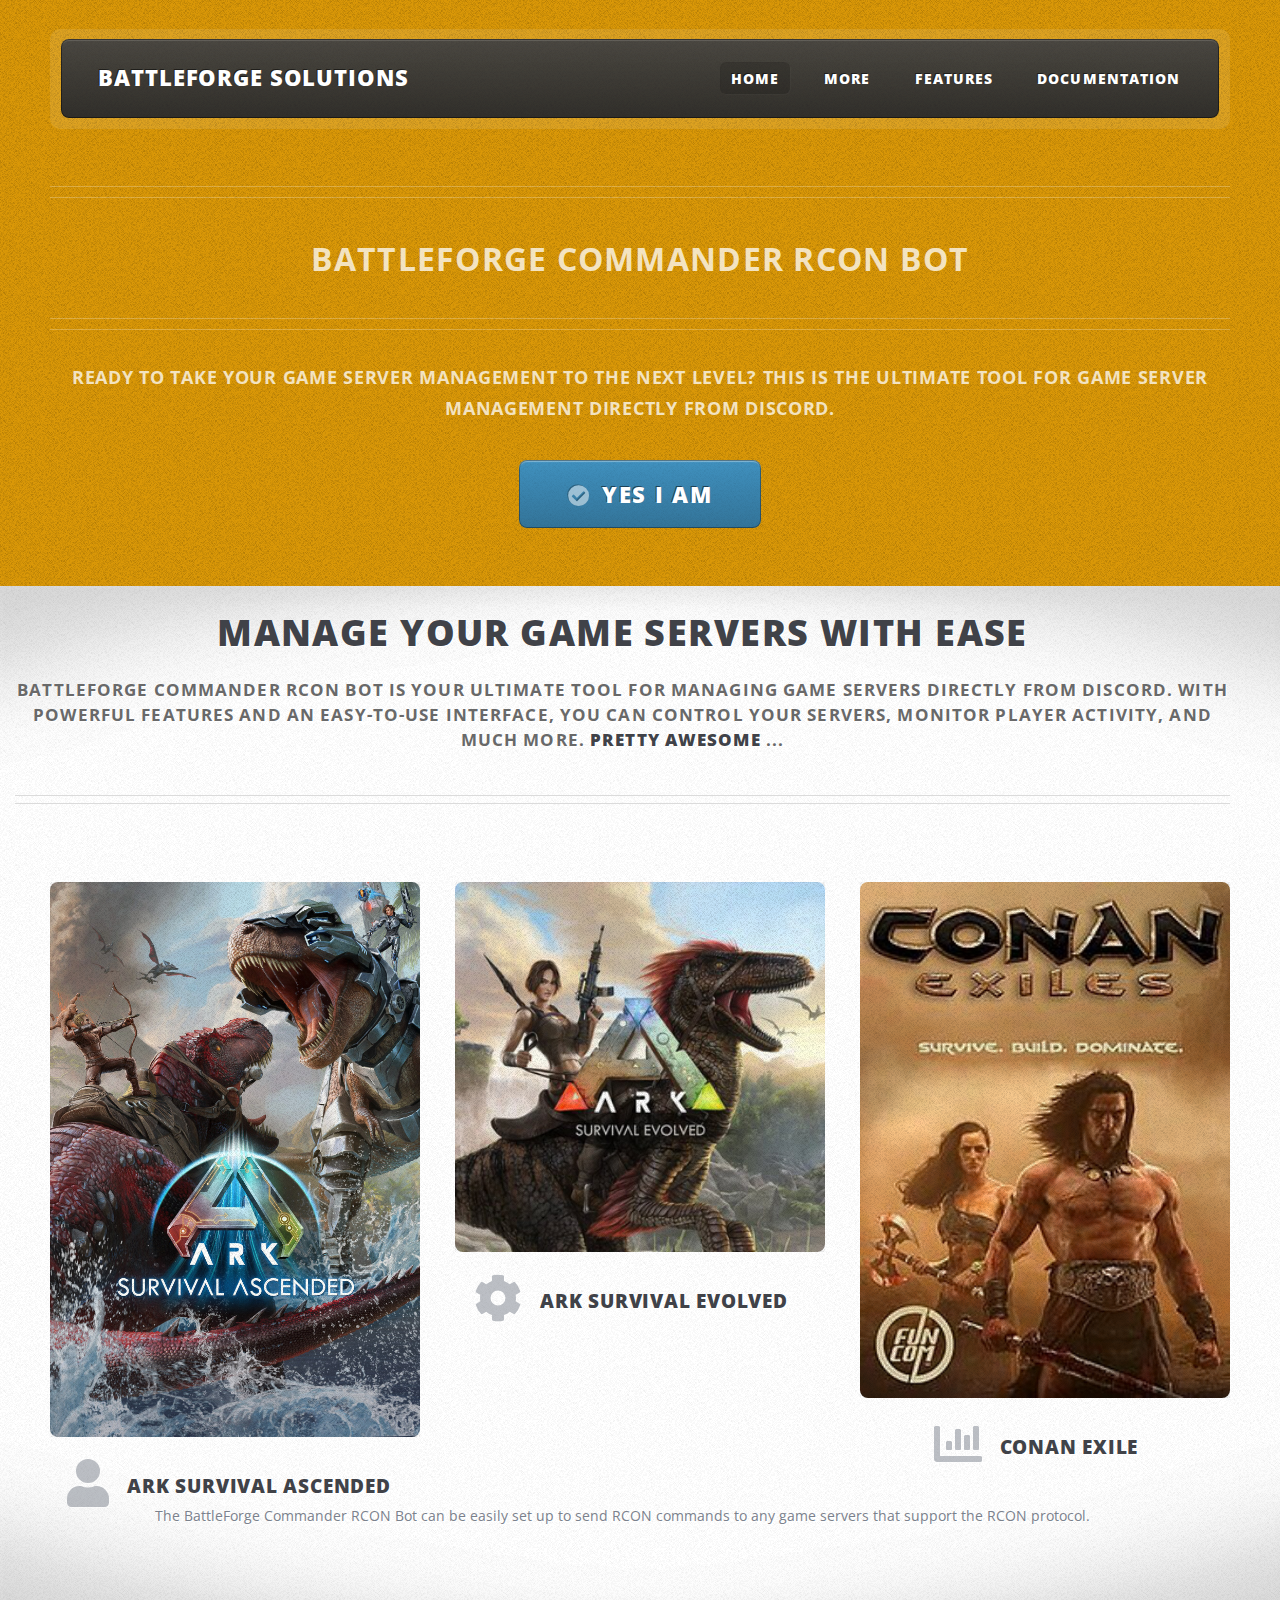
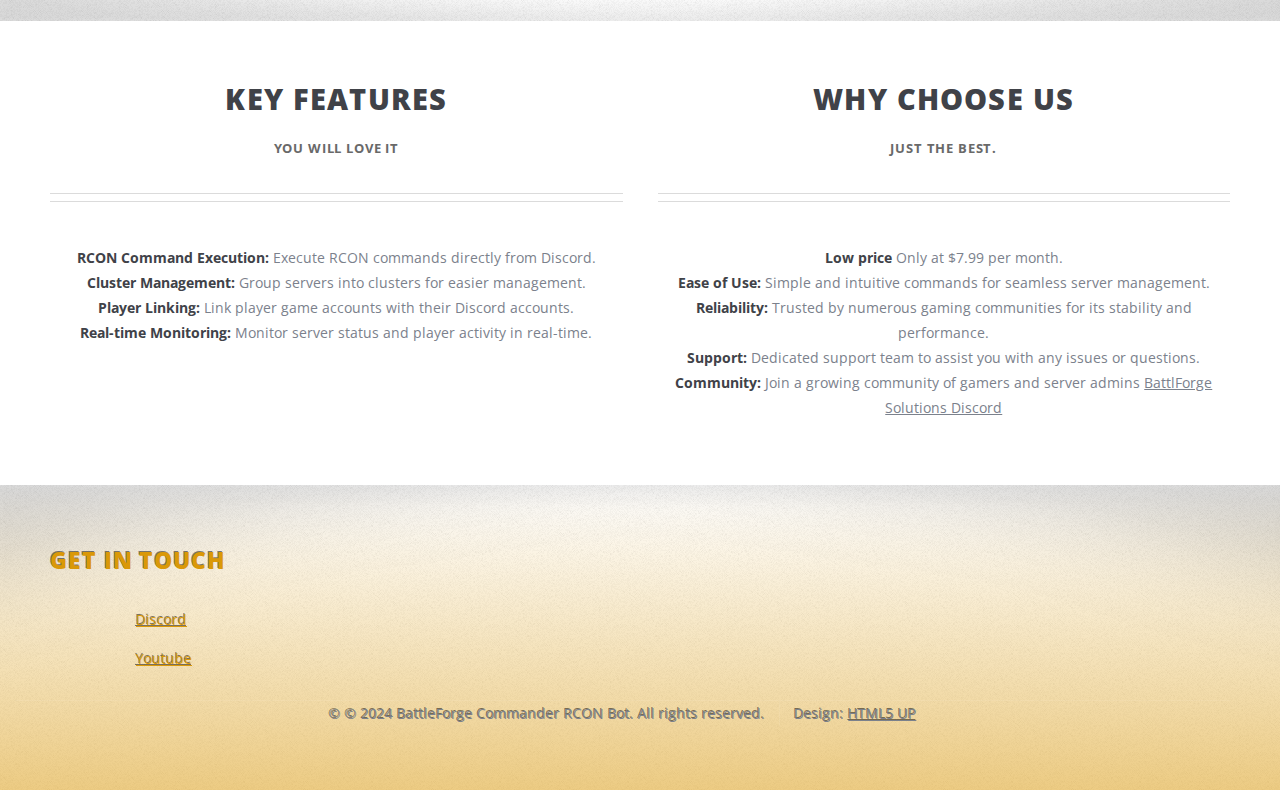
==== index.html @ f3f56477 "pullet everything" ====
<!DOCTYPE HTML>
<!--
	ZeroFour by HTML5 UP
	html5up.net | @ajlkn
	Free for personal and commercial use under the CCA 3.0 license (html5up.net/license)
-->
<html>
	<head>
		<title>BattleForge Commander RCON Bot Home page</title>
		<meta charset="utf-8" />
		<meta name="viewport" content="width=device-width, initial-scale=1, user-scalable=no" />
		<link rel="stylesheet" href="assets/css/main.css" />
	</head>
	<body class="homepage is-preload">
		<div id="page-wrapper">

			<!-- Header -->
				<div id="header-wrapper">
					<div class="container">

						<!-- Header -->
							<header id="header">
								<div class="inner">

									<!-- Logo -->
										<h1><a href="index.html" id="logo">BattleForge Solutions</a></h1>

									<!-- Nav -->
										<nav id="nav">
											<ul>
												<li class="current_page_item"><a href="index.html">Home</a></li>
												<li>
													<a href="#">More</a>
													<ul>
														<li><a href="support.html">Support</a></li>
														<li><a href="news.html">News</a></li>
														<li><a href="about.html">About us</a></li>
														<li><a href="legals.html">Legals</a></li>
													</ul>
												</li>
												<li><a href="features.html">Features</a></li>
												<li><a href="documentation.html">Documentation</a></li>
											</ul>
										</nav>
								</div>
							</header>

						<!-- Banner -->
							<div id="banner">
								<h2>BattleForge Commander RCON Bot</h2>
								<p>Ready to take your game server management to the next level?
								   This is the ultimate tool for game server management directly from Discord.</p>
								<a href="https://discord.com/oauth2/authorize?client_id=1271182673481699379" class="button large icon solid fa-check-circle">Yes i am</a>
							</div>

					</div>
				</div>

			<!-- Main Wrapper -->
				<div id="main-wrapper">
					<div class="wrapper style1">
						<div class="inner">

							<!-- Feature 1 -->
								<section class="container box feature1">
									<div class="row">
										<div class="col-12">
											<header class="first major">
												<h2>Manage Your Game Servers with Ease</h2>
												<p>BattleForge Commander RCON Bot is your ultimate tool for managing game servers directly from Discord. With powerful features and an easy-to-use interface, you can control your servers, monitor player activity, and much more. <strong>pretty awesome</strong> ...</p>
											</header>
										</div>
										<div class="col-4 col-12-medium">
											<section>
												<a href="https://store-images.s-microsoft.com/image/apps.34402.14545480955348978.6df932ed-6670-40c9-9a84-fc164557d4ec.635b23a8-4ec7-44bd-b0ba-bc07c9b9ebb6?q=90&w=480&h=270" class="image featured"><img src="images/ASA1.jpg" alt="ark survival ascended img" /></a>
												<header class="second icon solid fa-user">
													<h3>Ark survival ascended</h3>
												</header>
											</section>
										</div>
										<div class="col-4 col-12-medium">
											<section>
												<a href="https://upload.wikimedia.org/wikipedia/en/2/2b/ArkSurvivalEvolved.png" class="image featured"><img src="images/ArkSurvivalEvolved.png" alt="ark survival evolved img" /></a>
												<header class="second icon solid fa-cog">
													<h3>Ark survival evolved</h3>
												</header>
											</section>
										</div>
										<div class="col-4 col-12-medium">
											<section>
												<a href="https://upload.wikimedia.org/wikipedia/en/thumb/c/c7/Conan_Exiles_Game_Cover.jpg/220px-Conan_Exiles_Game_Cover.jpg" class="image featured"><img src="images/Conan_Exiles_Game_Cover.jpg" alt="Conan exile img" /></a>
												<header class="second icon solid fa-chart-bar">
													<h3>Conan Exile</h3>
												</header>
											</section>
										</div>
										<div class="col-12">
											<p>The BattleForge Commander RCON Bot can be easily set up to send RCON commands to any game servers that support the RCON protocol.</p>
										</div>
									</div>
								</section>

						</div>
					</div>
					<div class="wrapper style2">
						<div class="inner">

							<!-- Feature 2 -->
								<section class="container box feature2">
									<div class="row">
										<div class="col-6 col-12-medium">
											<section>
												<header class="major">
													<h2>Key Features</h2>
													<p>You will love it</p>
												</header>
												<ul>
													<li><strong>RCON Command Execution:</strong> Execute RCON commands directly from Discord.</li>
													<li><strong>Cluster Management:</strong> Group servers into clusters for easier management.</li>
													<li><strong>Player Linking:</strong> Link player game accounts with their Discord accounts.</li>
													<li><strong>Real-time Monitoring:</strong> Monitor server status and player activity in real-time.</li>
												</ul>
											</section>
										</div>
										<div class="col-6 col-12-medium">
											<section>
												<header class="major">
													<h2>Why Choose US</h2>
													<p>Just the best.</p>
												</header>
												<ul>
													<li><strong>Low price</strong> Only at $7.99 per month.</li>
													<li><strong>Ease of Use:</strong> Simple and intuitive commands for seamless server management.</li>
													<li><strong>Reliability:</strong> Trusted by numerous gaming communities for its stability and performance.</li>
													<li><strong>Support:</strong> Dedicated support team to assist you with any issues or questions.</li>
													<li><strong>Community:</strong> Join a growing community of gamers and server admins <a href="https://discord.gg/7VRVTCMsBq">BattlForge Solutions Discord</a></li><a href="https://discord.gg/7VRVTCMsBq">
												</a></ul>
											</section>
										</div>
									</div>
								</section>

							</div>
					</div>					
			<!-- Footer Wrapper -->
				<div id="footer-wrapper">
					<footer id="footer" class="container">
						<div class="row">
							
							<div class="col-6 col-12-medium imp-medium">
								<!-- Contact -->
									<section>
										<h2>Get in touch</h2>
										<div>
											<div class="row">
												<div class="col-6 col-12-small">
													<dl class="contact">
														<dd><a href="https://discord.gg/7VRVTCMsBq">Discord</a></dd>
														<dd><a href="https://www.youtube.com/@BattlForge">Youtube</a></dd>
													</dl>
												</div>
											</div>
										</div>
									</section>

							</div>
							<div class="col-12">
								<div id="copyright">
									<ul class="menu">
										<li>&copy; © 2024 BattleForge Commander RCON Bot. All rights reserved.</li><li>Design: <a href="http://html5up.net">HTML5 UP</a></li>
									</ul>
								</div>
							</div>
						</div>
					</footer>
				</div>

		</div>

		<!-- Scripts -->
			<script src="assets/js/jquery.min.js"></script>
			<script src="assets/js/jquery.dropotron.min.js"></script>
			<script src="assets/js/browser.min.js"></script>
			<script src="assets/js/breakpoints.min.js"></script>
			<script src="assets/js/util.js"></script>
			<script src="assets/js/main.js"></script>

	</body>
</html>
---- assets/css/main.css ----
@import url("https://fonts.googleapis.com/css?family=Open+Sans:400,400italic,700,800");
@import url("fontawesome-all.min.css");

/*
	ZeroFour by HTML5 UP
	html5up.net | @ajlkn
	Free for personal and commercial use under the CCA 3.0 license (html5up.net/license)
*/

html, body, div, span, applet, object,
iframe, h1, h2, h3, h4, h5, h6, p, blockquote,
pre, a, abbr, acronym, address, big, cite,
code, del, dfn, em, img, ins, kbd, q, s, samp,
small, strike, strong, sub, sup, tt, var, b,
u, i, center, dl, dt, dd, ol, ul, li, fieldset,
form, label, legend, table, caption, tbody,
tfoot, thead, tr, th, td, article, aside,
canvas, details, embed, figure, figcaption,
footer, header, hgroup, menu, nav, output, ruby,
section, summary, time, mark, audio, video {
	margin: 0;
	padding: 0;
	border: 0;
	font-size: 100%;
	font: inherit;
	vertical-align: baseline;}

article, aside, details, figcaption, figure,
footer, header, hgroup, menu, nav, section {
	display: block;}

body {
	line-height: 1;
}

ol, ul {
	list-style: none;
}

blockquote, q {
	quotes: none;
}

	blockquote:before, blockquote:after, q:before, q:after {
		content: '';
		content: none;
	}

table {
	border-collapse: collapse;
	border-spacing: 0;
}

body {
	-webkit-text-size-adjust: none;
}

mark {
	background-color: transparent;
	color: inherit;
}

input::-moz-focus-inner {
	border: 0;
	padding: 0;
}

input, select, textarea {
	-moz-appearance: none;
	-webkit-appearance: none;
	-ms-appearance: none;
	appearance: none;
}

/* Basic */

	html {
		box-sizing: border-box;
	}

	*, *:before, *:after {
		box-sizing: inherit;
	}

	@-ms-viewport {
		width: device-width;
	}

	body {
		background: #da9808 url("images/bg01.png");
	}

		body.is-preload * {
			-moz-transition: none !important;
			-webkit-transition: none !important;
			-ms-transition: none !important;
			transition: none !important;
			-moz-animation: none !important;
			-webkit-animation: none !important;
			-ms-animation: none !important;
			animation: none !important;
		}

	body, input, select, textarea {
		font-family: 'Open Sans', sans-serif;
		color: #7b818c;
		font-weight: 400;
		font-size: 11pt;
		line-height: 1.85em;
	}

	a {
		color: inherit;
		text-decoration: underline;
	}

		a:hover {
			text-decoration: none;
		}

	h1, h2, h3, h4, h5, h6 {
		text-transform: uppercase;
		font-weight: 800;
		letter-spacing: 0.04em;
		color: #404248;
		margin: 0 0 1em 0;
	}

	h1 a, h2 a, h3 a, h4 a, h5 a, h6 a {
		color: inherit;
		text-decoration: none;
		outline: 0;
	}

	h2 {
		font-size: 2em;
		margin: 0 0 1.5em 0;
		line-height: 1em;
	}

		h2.icon {
			line-height: 48px;
		}

			h2.icon:before {
				position: relative;
				top: 0.05em;
				margin-right: 0.5em;
				opacity: 0.25;
			}

	h3 {
		font-size: 1.35em;
		margin-top: 2em;
	}

	b, strong {
		color: #404248;
		font-weight: 700;
	}

	i, em {
		font-style: italic;
	}

	br.clear {
		clear: both;
	}

	sub {
		position: relative;
		top: 0.5em;
		font-size: 0.8em;
	}

	sup {
		position: relative;
		top: -0.5em;
		font-size: 0.8em;
	}

	hr {
		border: 0;
		border-top: solid 1px #ddd;
	}

	blockquote {
		border-left: solid 0.5em #ddd;
		padding: 1em 0 1em 2em;
		font-style: italic;
	}

	p, ul, ol, dl, table {
		margin-bottom: 2em;
	}

	.date {
		display: block;
		text-transform: uppercase;
		font-weight: 700;
		letter-spacing: 0.065em;
		font-size: 0.9em;
		color: #696969;
		margin: 0 0 0.25em 0;
	}

/* Container */

	.container {
		margin: 0 auto;
		max-width: calc(100% - 100px);
		width: 1200px;
	}

		@media screen and (max-width: 1280px) {

			.container {
				width: 100%;
			}

		}

		@media screen and (max-width: 980px) {

			.container {
				width: 100%;
			}

		}

		@media screen and (max-width: 736px) {

			.container {
				width: 100%;
				max-width: 100%;
			}

		}

/* Row */

	.row {
		display: flex;
		flex-wrap: wrap;
		box-sizing: border-box;
		align-items: stretch;
	}

		.row > * {
			box-sizing: border-box;
		}

		.row.gtr-uniform > * > :last-child {
			margin-bottom: 0;
		}

		.row.aln-left {
			justify-content: flex-start;
		}

		.row.aln-center {
			justify-content: center;
		}

		.row.aln-right {
			justify-content: flex-end;
		}

		.row.aln-top {
			align-items: flex-start;
		}

		.row.aln-middle {
			align-items: center;
		}

		.row.aln-bottom {
			align-items: flex-end;
		}

		.row > .imp {
			order: -1;
		}

		.row > .col-1 {
			width: 8.33333%;
		}

		.row > .off-1 {
			margin-left: 8.33333%;
		}

		.row > .col-2 {
			width: 16.66667%;
		}

		.row > .off-2 {
			margin-left: 16.66667%;
		}

		.row > .col-3 {
			width: 25%;
		}

		.row > .off-3 {
			margin-left: 25%;
		}

		.row > .col-4 {
			width: 33.33333%;
		}

		.row > .off-4 {
			margin-left: 33.33333%;
		}

		.row > .col-5 {
			width: 41.66667%;
		}

		.row > .off-5 {
			margin-left: 41.66667%;
		}

		.row > .col-6 {
			width: 50%;
		}

		.row > .off-6 {
			margin-left: 50%;
		}

		.row > .col-7 {
			width: 58.33333%;
		}

		.row > .off-7 {
			margin-left: 58.33333%;
		}

		.row > .col-8 {
			width: 66.66667%;
		}

		.row > .off-8 {
			margin-left: 66.66667%;
		}

		.row > .col-9 {
			width: 75%;
		}

		.row > .off-9 {
			margin-left: 75%;
		}

		.row > .col-10 {
			width: 83.33333%;
		}

		.row > .off-10 {
			margin-left: 83.33333%;
		}

		.row > .col-11 {
			width: 91.66667%;
		}

		.row > .off-11 {
			margin-left: 91.66667%;
		}

		.row > .col-12 {
			width: 100%;
			padding: 0;
		}

		.row > .off-12 {
			margin-left: 100%;
		}

		.row.gtr-0 {
			margin-top: 0px;
			margin-left: 0px;
		}

			.row.gtr-0 > * {
				padding: 0px 0 0 0px;
			}

			.row.gtr-0.gtr-uniform {
				margin-top: 0px;
			}

				.row.gtr-0.gtr-uniform > * {
					padding-top: 0px;
				}

		.row.gtr-25 {
			margin-top: -12.5px;
			margin-left: -12.5px;
		}

			.row.gtr-25 > * {
				padding: 12.5px 0 0 12.5px;
			}

			.row.gtr-25.gtr-uniform {
				margin-top: -12.5px;
			}

				.row.gtr-25.gtr-uniform > * {
					padding-top: 12.5px;
				}

		.row.gtr-50 {
			margin-top: -25px;
			margin-left: -25px;
		}

			.row.gtr-50 > * {
				padding: 25px 0 0 25px;
			}

			.row.gtr-50.gtr-uniform {
				margin-top: -25px;
			}

				.row.gtr-50.gtr-uniform > * {
					padding-top: 25px;
				}

		.row {
			margin-top: -50px;
			margin-left: -50px;
		}

			.row > * {
				padding: 50px 0 0 50px;
			}

			.row.gtr-uniform {
				margin-top: -50px;
			}

				.row.gtr-uniform > * {
					padding-top: 50px;
				}

		.row.gtr-150 {
			margin-top: -75px;
			margin-left: -75px;
		}

			.row.gtr-150 > * {
				padding: 75px 0 0 75px;
			}

			.row.gtr-150.gtr-uniform {
				margin-top: -75px;
			}

				.row.gtr-150.gtr-uniform > * {
					padding-top: 75px;
				}

		.row.gtr-200 {
			margin-top: -100px;
			margin-left: -100px;
		}

			.row.gtr-200 > * {
				padding: 100px 0 0 100px;
			}

			.row.gtr-200.gtr-uniform {
				margin-top: -100px;
			}

				.row.gtr-200.gtr-uniform > * {
					padding-top: 100px;
				}

		@media screen and (max-width: 1280px) {

			.row {
				display: flex;
				flex-wrap: wrap;
				box-sizing: border-box;
				align-items: stretch;
			}

				.row > * {
					box-sizing: border-box;
				}

				.row.gtr-uniform > * > :last-child {
					margin-bottom: 0;
				}

				.row.aln-left {
					justify-content: flex-start;
				}

				.row.aln-center {
					justify-content: center;
				}

				.row.aln-right {
					justify-content: flex-end;
				}

				.row.aln-top {
					align-items: flex-start;
				}

				.row.aln-middle {
					align-items: center;
				}

				.row.aln-bottom {
					align-items: flex-end;
				}

				.row > .imp-large {
					order: -1;
				}

				.row > .col-1-large {
					width: 8.33333%;
				}

				.row > .off-1-large {
					margin-left: 8.33333%;
				}

				.row > .col-2-large {
					width: 16.66667%;
				}

				.row > .off-2-large {
					margin-left: 16.66667%;
				}

				.row > .col-3-large {
					width: 25%;
				}

				.row > .off-3-large {
					margin-left: 25%;
				}

				.row > .col-4-large {
					width: 33.33333%;
				}

				.row > .off-4-large {
					margin-left: 33.33333%;
				}

				.row > .col-5-large {
					width: 41.66667%;
				}

				.row > .off-5-large {
					margin-left: 41.66667%;
				}

				.row > .col-6-large {
					width: 50%;
				}

				.row > .off-6-large {
					margin-left: 50%;
				}

				.row > .col-7-large {
					width: 58.33333%;
				}

				.row > .off-7-large {
					margin-left: 58.33333%;
				}

				.row > .col-8-large {
					width: 66.66667%;
				}

				.row > .off-8-large {
					margin-left: 66.66667%;
				}

				.row > .col-9-large {
					width: 75%;
				}

				.row > .off-9-large {
					margin-left: 75%;
				}

				.row > .col-10-large {
					width: 83.33333%;
				}

				.row > .off-10-large {
					margin-left: 83.33333%;
				}

				.row > .col-11-large {
					width: 91.66667%;
				}

				.row > .off-11-large {
					margin-left: 91.66667%;
				}

				.row > .col-12-large {
					width: 100%;
				}

				.row > .off-12-large {
					margin-left: 100%;
				}

				.row.gtr-0 {
					margin-top: 0px;
					margin-left: 0px;
				}

					.row.gtr-0 > * {
						padding: 0px 0 0 0px;
					}

					.row.gtr-0.gtr-uniform {
						margin-top: 0px;
					}

						.row.gtr-0.gtr-uniform > * {
							padding-top: 0px;
						}

				.row.gtr-25 {
					margin-top: -8.75px;
					margin-left: -8.75px;
				}

					.row.gtr-25 > * {
						padding: 8.75px 0 0 8.75px;
					}

					.row.gtr-25.gtr-uniform {
						margin-top: -8.75px;
					}

						.row.gtr-25.gtr-uniform > * {
							padding-top: 8.75px;
						}

				.row.gtr-50 {
					margin-top: -17.5px;
					margin-left: -17.5px;
				}

					.row.gtr-50 > * {
						padding: 17.5px 0 0 17.5px;
					}

					.row.gtr-50.gtr-uniform {
						margin-top: -17.5px;
					}

						.row.gtr-50.gtr-uniform > * {
							padding-top: 17.5px;
						}

				.row {
					margin-top: -35px;
					margin-left: -35px;
				}

					.row > * {
						padding: 35px 0 0 35px;
					}

					.row.gtr-uniform {
						margin-top: -35px;
					}

						.row.gtr-uniform > * {
							padding-top: 35px;
						}

				.row.gtr-150 {
					margin-top: -52.5px;
					margin-left: -52.5px;
				}

					.row.gtr-150 > * {
						padding: 52.5px 0 0 52.5px;
					}

					.row.gtr-150.gtr-uniform {
						margin-top: -52.5px;
					}

						.row.gtr-150.gtr-uniform > * {
							padding-top: 52.5px;
						}

				.row.gtr-200 {
					margin-top: -70px;
					margin-left: -70px;
				}

					.row.gtr-200 > * {
						padding: 70px 0 0 70px;
					}

					.row.gtr-200.gtr-uniform {
						margin-top: -70px;
					}

						.row.gtr-200.gtr-uniform > * {
							padding-top: 70px;
						}

		}

		@media screen and (max-width: 980px) {

			.row {
				display: flex;
				flex-wrap: wrap;
				box-sizing: border-box;
				align-items: stretch;
			}

				.row > * {
					box-sizing: border-box;
				}

				.row.gtr-uniform > * > :last-child {
					margin-bottom: 0;
				}

				.row.aln-left {
					justify-content: flex-start;
				}

				.row.aln-center {
					justify-content: center;
				}

				.row.aln-right {
					justify-content: flex-end;
				}

				.row.aln-top {
					align-items: flex-start;
				}

				.row.aln-middle {
					align-items: center;
				}

				.row.aln-bottom {
					align-items: flex-end;
				}

				.row > .imp-medium {
					order: -1;
				}

				.row > .col-1-medium {
					width: 8.33333%;
				}

				.row > .off-1-medium {
					margin-left: 8.33333%;
				}

				.row > .col-2-medium {
					width: 16.66667%;
				}

				.row > .off-2-medium {
					margin-left: 16.66667%;
				}

				.row > .col-3-medium {
					width: 25%;
				}

				.row > .off-3-medium {
					margin-left: 25%;
				}

				.row > .col-4-medium {
					width: 33.33333%;
				}

				.row > .off-4-medium {
					margin-left: 33.33333%;
				}

				.row > .col-5-medium {
					width: 41.66667%;
				}

				.row > .off-5-medium {
					margin-left: 41.66667%;
				}

				.row > .col-6-medium {
					width: 50%;
				}

				.row > .off-6-medium {
					margin-left: 50%;
				}

				.row > .col-7-medium {
					width: 58.33333%;
				}

				.row > .off-7-medium {
					margin-left: 58.33333%;
				}

				.row > .col-8-medium {
					width: 66.66667%;
				}

				.row > .off-8-medium {
					margin-left: 66.66667%;
				}

				.row > .col-9-medium {
					width: 75%;
				}

				.row > .off-9-medium {
					margin-left: 75%;
				}

				.row > .col-10-medium {
					width: 83.33333%;
				}

				.row > .off-10-medium {
					margin-left: 83.33333%;
				}

				.row > .col-11-medium {
					width: 91.66667%;
				}

				.row > .off-11-medium {
					margin-left: 91.66667%;
				}

				.row > .col-12-medium {
					width: 100%;
				}

				.row > .off-12-medium {
					margin-left: 100%;
				}

				.row.gtr-0 {
					margin-top: 0px;
					margin-left: 0px;
				}

					.row.gtr-0 > * {
						padding: 0px 0 0 0px;
					}

					.row.gtr-0.gtr-uniform {
						margin-top: 0px;
					}

						.row.gtr-0.gtr-uniform > * {
							padding-top: 0px;
						}

				.row.gtr-25 {
					margin-top: -12.5px;
					margin-left: -12.5px;
				}

					.row.gtr-25 > * {
						padding: 12.5px 0 0 12.5px;
					}

					.row.gtr-25.gtr-uniform {
						margin-top: -12.5px;
					}

						.row.gtr-25.gtr-uniform > * {
							padding-top: 12.5px;
						}

				.row.gtr-50 {
					margin-top: -25px;
					margin-left: -25px;
				}

					.row.gtr-50 > * {
						padding: 25px 0 0 25px;
					}

					.row.gtr-50.gtr-uniform {
						margin-top: -25px;
					}

						.row.gtr-50.gtr-uniform > * {
							padding-top: 25px;
						}

				.row {
					margin-top: -50px;
					margin-left: -50px;
				}

					.row > * {
						padding: 50px 0 0 50px;
					}

					.row.gtr-uniform {
						margin-top: -50px;
					}

						.row.gtr-uniform > * {
							padding-top: 50px;
						}

				.row.gtr-150 {
					margin-top: -75px;
					margin-left: -75px;
				}

					.row.gtr-150 > * {
						padding: 75px 0 0 75px;
					}

					.row.gtr-150.gtr-uniform {
						margin-top: -75px;
					}

						.row.gtr-150.gtr-uniform > * {
							padding-top: 75px;
						}

				.row.gtr-200 {
					margin-top: -100px;
					margin-left: -100px;
				}

					.row.gtr-200 > * {
						padding: 100px 0 0 100px;
					}

					.row.gtr-200.gtr-uniform {
						margin-top: -100px;
					}

						.row.gtr-200.gtr-uniform > * {
							padding-top: 100px;
						}

		}

		@media screen and (max-width: 736px) {

			.row {
				display: flex;
				flex-wrap: wrap;
				box-sizing: border-box;
				align-items: stretch;
			}

				.row > * {
					box-sizing: border-box;
				}

				.row.gtr-uniform > * > :last-child {
					margin-bottom: 0;
				}

				.row.aln-left {
					justify-content: flex-start;
				}

				.row.aln-center {
					justify-content: center;
				}

				.row.aln-right {
					justify-content: flex-end;
				}

				.row.aln-top {
					align-items: flex-start;
				}

				.row.aln-middle {
					align-items: center;
				}

				.row.aln-bottom {
					align-items: flex-end;
				}

				.row > .imp-small {
					order: -1;
				}

				.row > .col-1-small {
					width: 8.33333%;
				}

				.row > .off-1-small {
					margin-left: 8.33333%;
				}

				.row > .col-2-small {
					width: 16.66667%;
				}

				.row > .off-2-small {
					margin-left: 16.66667%;
				}

				.row > .col-3-small {
					width: 25%;
				}

				.row > .off-3-small {
					margin-left: 25%;
				}

				.row > .col-4-small {
					width: 33.33333%;
				}

				.row > .off-4-small {
					margin-left: 33.33333%;
				}

				.row > .col-5-small {
					width: 41.66667%;
				}

				.row > .off-5-small {
					margin-left: 41.66667%;
				}

				.row > .col-6-small {
					width: 50%;
				}

				.row > .off-6-small {
					margin-left: 50%;
				}

				.row > .col-7-small {
					width: 58.33333%;
				}

				.row > .off-7-small {
					margin-left: 58.33333%;
				}

				.row > .col-8-small {
					width: 66.66667%;
				}

				.row > .off-8-small {
					margin-left: 66.66667%;
				}

				.row > .col-9-small {
					width: 75%;
				}

				.row > .off-9-small {
					margin-left: 75%;
				}

				.row > .col-10-small {
					width: 83.33333%;
				}

				.row > .off-10-small {
					margin-left: 83.33333%;
				}

				.row > .col-11-small {
					width: 91.66667%;
				}

				.row > .off-11-small {
					margin-left: 91.66667%;
				}

				.row > .col-12-small {
					width: 100%;
				}

				.row > .off-12-small {
					margin-left: 100%;
				}

				.row.gtr-0 {
					margin-top: 0px;
					margin-left: 0px;
				}

					.row.gtr-0 > * {
						padding: 0px 0 0 0px;
					}

					.row.gtr-0.gtr-uniform {
						margin-top: 0px;
					}

						.row.gtr-0.gtr-uniform > * {
							padding-top: 0px;
						}

				.row.gtr-25 {
					margin-top: -2.5px;
					margin-left: -2.5px;
				}

					.row.gtr-25 > * {
						padding: 2.5px 0 0 2.5px;
					}

					.row.gtr-25.gtr-uniform {
						margin-top: -2.5px;
					}

						.row.gtr-25.gtr-uniform > * {
							padding-top: 2.5px;
						}

				.row.gtr-50 {
					margin-top: -5px;
					margin-left: -5px;
				}

					.row.gtr-50 > * {
						padding: 5px 0 0 5px;
					}

					.row.gtr-50.gtr-uniform {
						margin-top: -5px;
					}

						.row.gtr-50.gtr-uniform > * {
							padding-top: 5px;
						}

				.row {
					margin-top: -10px;
					margin-left: -10px;
				}

					.row > * {
						padding: 10px 0 0 10px;
					}

					.row.gtr-uniform {
						margin-top: -10px;
					}

						.row.gtr-uniform > * {
							padding-top: 10px;
						}

				.row.gtr-150 {
					margin-top: -15px;
					margin-left: -15px;
				}

					.row.gtr-150 > * {
						padding: 15px 0 0 15px;
					}

					.row.gtr-150.gtr-uniform {
						margin-top: -15px;
					}

						.row.gtr-150.gtr-uniform > * {
							padding-top: 15px;
						}

				.row.gtr-200 {
					margin-top: -20px;
					margin-left: -20px;
				}

					.row.gtr-200 > * {
						padding: 20px 0 0 20px;
					}

					.row.gtr-200.gtr-uniform {
						margin-top: -20px;
					}

						.row.gtr-200.gtr-uniform > * {
							padding-top: 20px;
						}

		}

/* Section/Article */

	section, article {
		margin-bottom: 5em;
	}

	section > :last-child,
	article > :last-child,
	section:last-child,
	article:last-child {
		margin-bottom: 0;
	}

	header {
		margin: 0 0 2em 0;
	}

		header h2, header h3 {
			margin: 0 0 0.25em 0;
		}

		header p {
			display: block;
			text-transform: uppercase;
			font-weight: 700;
			letter-spacing: 0.065em;
			font-size: 0.9em;
			color: #696969;
			margin: 0;
		}

			header p strong {
				color: #404248;
				font-weight: 800;
			}

	footer {
		margin: 2.5em 0 0 0;
	}

	header.major {
		border-bottom: solid 1px #dbdbdb;
		margin: 0 0 3em 0;
	}

		header.major:after {
			content: '';
			display: block;
			border-top: solid 1px #dbdbdb;
			height: 8px;
		}

		header.major h2, header.major h3 {
			margin: 0 0 1.2em 0;
		}

		header.major p {
			margin: 0 0 1.5em 0;
			position: relative;
			top: -1em;
		}

/* Forms */

	form label {
		display: block;
		text-transform: uppercase;
		font-weight: 800;
		letter-spacing: 0.04em;
		color: #404248;
		margin: 0 0 1em 0;
		font-size: 0.8em;
	}

	form input[type="text"],
	form input[type="email"],
	form input[type="password"],
	form select,
	form textarea {
		-webkit-appearance: none;
		display: block;
		width: 100%;
		border-radius: 8px;
		border: solid 1px #eee;
	}

	form input[type="text"]:focus,
	form input[type="email"]:focus,
	form input[type="password"]:focus,
	form select:focus,
	form textarea:focus {
		box-shadow: 0 0 2px 1px #4091bf;
	}

	form input[type="text"],
	form input[type="email"],
	form input[type="password"] {
		line-height: 3em;
		padding: 0 1em;
	}

	form select {
		line-height: 3em;
		padding: 0 1em;
	}

	form textarea {
		min-height: 9em;
		padding: 1em;
	}

	form ::-webkit-input-placeholder,
	form :-moz-placeholder,
	form ::-moz-placeholder,
	form :-ms-input-placeholder {
		color: #555 !important;
	}

	form ::-moz-focus-inner {
		border: 0;
	}

/* Tables */

	table {
		width: 100%;
	}

		table.default {
			width: 100%;
		}

			table.default tr {
				border-top: solid 1px #eee;
			}

				table.default tr:first-child {
					border-top: 0;
				}

			table.default td {
				padding: 0.5em 1em 0.5em 1em;
			}

			table.default th {
				text-align: left;
				padding: 0.5em 1em 0.5em 1em;
				text-transform: uppercase;
				font-weight: 800;
				letter-spacing: 0.04em;
				margin: 0 0 1em 0;
				font-size: 0.8em;
			}

			table.default thead {
				background: #404248;
				color: #fff;
			}

/* Image */

	.image {
		position: relative;
		display: inline-block;
	}

		.image img {
			display: block;
			width: 100%;
			border-radius: 8px;
		}

		.image:before {
			content: '';
			display: block;
			position: absolute;
			left: 0;
			top: 0;
			background: url("images/bg01.png");
			width: 100%;
			height: 100%;
			opacity: 0.75;
		}

		.image.fit {
			display: block;
			width: 100%;
		}

		.image.featured {
			display: block;
			width: 100%;
			margin: 0 0 2.5em 0;
		}

		.image.left {
			float: left;
			margin: 0 2em 2em 0;
			width: 400;
		}

		.image.centered {
			display: block;
			margin: 0 0 2.5em 0;
		}

			.image.centered img {
				margin: 0 auto;
				width: auto;
			}

/* Button */

	input[type="button"],
	input[type="submit"],
	input[type="reset"],
	button,
	.button {
		background-image: -moz-linear-gradient(top, rgba(0, 0, 0, 0), rgba(0, 0, 0, 0.2)), url("images/bg02.png");
		background-image: -webkit-linear-gradient(top, rgba(0, 0, 0, 0), rgba(0, 0, 0, 0.2)), url("images/bg02.png");
		background-image: -ms-linear-gradient(top, rgba(0, 0, 0, 0), rgba(0, 0, 0, 0.2)), url("images/bg02.png");
		background-image: linear-gradient(top, rgba(0, 0, 0, 0), rgba(0, 0, 0, 0.2)), url("images/bg02.png");
		-moz-transition: background-color 0.2s ease-in-out;
		-webkit-transition: background-color 0.2s ease-in-out;
		-ms-transition: background-color 0.2s ease-in-out;
		transition: background-color 0.2s ease-in-out;
		-webkit-appearance: none;
		position: relative;
		display: inline-block;
		background-color: #4091bf;
		border-radius: 8px;
		box-shadow: inset 0px 0px 0px 1px rgba(0, 0, 0, 0.35), inset 0px 2px 1px 0px rgba(255, 255, 255, 0.35);
		text-shadow: -1px -1px 0 rgba(0, 0, 0, 0.5);
		color: #fff !important;
		text-decoration: none;
		text-transform: uppercase;
		font-weight: 800;
		font-size: 0.95em;
		letter-spacing: 0.075em;
		padding: 1em 2em;
		outline: 0;
		border: 0;
		white-space: nowrap;
		cursor: pointer;
	}

		input[type="button"].icon:before,
		input[type="submit"].icon:before,
		input[type="reset"].icon:before,
		button.icon:before,
		.button.icon:before {
			opacity: 0.5;
			margin-right: 0.5em;
			position: relative;
			top: 0.05em;
		}

		input[type="button"]:hover,
		input[type="submit"]:hover,
		input[type="reset"]:hover,
		button:hover,
		.button:hover {
			background-color: #50a1cf;
		}

		input[type="button"]:active,
		input[type="submit"]:active,
		input[type="reset"]:active,
		button:active,
		.button:active {
			background-color: #3081af;
		}

		input[type="button"].medium,
		input[type="submit"].medium,
		input[type="reset"].medium,
		button.medium,
		.button.medium {
			font-size: 1.25em;
			padding: 1em 2.25em;
		}

		input[type="button"].large,
		input[type="submit"].large,
		input[type="reset"].large,
		button.large,
		.button.large {
			font-size: 1.5em;
			padding: 1em 2.25em;
		}

		input[type="button"].alt,
		input[type="submit"].alt,
		input[type="reset"].alt,
		button.alt,
		.button.alt {
			background-color: #464a52;
		}

			input[type="button"].alt:hover,
			input[type="submit"].alt:hover,
			input[type="reset"].alt:hover,
			button.alt:hover,
			.button.alt:hover {
				background-color: #565a62;
			}

			input[type="button"].alt:active,
			input[type="submit"].alt:active,
			input[type="reset"].alt:active,
			button.alt:active,
			.button.alt:active {
				background-color: #363a42;
			}

/* List */

	dl.contact dt {
		display: block;
		text-transform: uppercase;
		font-weight: 700;
		letter-spacing: 0.065em;
		font-size: 0.9em;
		color: #696969;
		float: left;
		width: 6em;
	}

	dl.contact dd {
		margin: 0 0 1em 6em;
	}

	ul.default {
		list-style: disc;
		padding-left: 1em;
	}

		ul.default li {
			padding-left: 0.5em;
		}

	ul.actions li {
		display: inline-block;
		padding: 0 0 0 0.25em;
		margin: 0 0 0 0.25em;
	}

		ul.actions li:first-child {
			margin-left: 0;
			padding-left: 0;
		}

	ul.menu li {
		border-left: solid 1px #eee;
		display: inline-block;
		padding: 0 0 0 1em;
		margin: 0 0 0 1em;
	}

		ul.menu li:first-child {
			border-left: 0;
			margin-left: 0;
			padding-left: 0;
		}

	ul.divided li {
		border-top: solid 1px #eee;
		padding: 0.5em 0 0 0;
		margin: 0.5em 0 0 0;
	}

		ul.divided li:first-child {
			border-top: 0 !important;
			padding-top: 0 !important;
			margin-top: 0 !important;
		}

	ol.default {
		list-style: decimal;
		padding-left: 1.25em;
	}

		ol.default li {
			padding-left: 0.25em;
		}

/* Box */

.box.excerpt {
	position: relative;
	overflow: hidden;
}

	.box.excerpt header {
		margin: 0 0 1em 0;
	}

	.box.excerpt .image, .box.excerpt p {
		margin-bottom: 0;
	}

.box.feature1 {
	text-align: center;
}

	.box.feature1 header {
		margin-bottom: 3em;
	}

		.box.feature1 header.first h2 {
			font-size: 2.5em;
		}

		.box.feature1 header.first p {
			font-size: 1.2em;
		}

		.box.feature1 header.second {
			position: relative;
			display: inline-block;
			text-align: left;
			margin: 0 auto;
			white-space: nowrap;
			left: 24px;
		}

			.box.feature1 header.second p {
				line-height: 1em;
			}

			.box.feature1 header.second:before {
				font-size: 48px;
				position: absolute;
				right: 100%;
				margin-right: 18px;
				opacity: 0.5;
				bottom: -4px;
			}

.box.feature2 {
	text-align: center;
}

.box.article-list article {
	border-bottom: solid 1px #dbdbdb;
	margin: 0 0 2.75em 0;
	padding: 0 0 2.75em 0;
}

	.box.article-list article:last-child {
		border-bottom: 0;
		margin-bottom: 0;
		padding-bottom: 0;
	}

/* Icons */

	.icon {
		text-decoration: none;
		text-decoration: none;
	}

		.icon:before {
			-moz-osx-font-smoothing: grayscale;
			-webkit-font-smoothing: antialiased;
			display: inline-block;
			font-style: normal;
			font-variant: normal;
			text-rendering: auto;
			line-height: 1;
			text-transform: none !important;
			font-family: 'Font Awesome 5 Free';
			font-weight: 400;
		}

		.icon.solid:before {
			font-weight: 900;
		}

		.icon.brands:before {
			font-family: 'Font Awesome 5 Brands';
		}

		.icon > .label {
			display: none;
		}

/* Nav */

	#nav {
		position: absolute;
		right: 2em;
		top: 0;
		line-height: 5.5em;
	}

		#nav > ul > li {
			float: left;
			padding: 0 0.8em 0 0.8em;
		}

			#nav > ul > li > a, #nav > ul > li > span {
				color: #fff;
				text-decoration: none;
				text-transform: uppercase;
				font-weight: 800;
				font-size: 0.95em;
				letter-spacing: 0.075em;
				padding: 0.5em 0.8em 0.5em 0.8em;
				border-radius: 6px;
				outline: 0;
			}

			#nav > ul > li.active > a,
			#nav > ul > li.current_page_item > a,
			#nav > ul > li.active > span,
			#nav > ul > li.current_page_item > span {
				background: rgba(0, 0, 0, 0.15);
				box-shadow: inset 1px 1px 0px 0px rgba(0, 0, 0, 0.025), 1px 1px 0px 0px rgba(255, 255, 255, 0.025);
			}

			#nav > ul > li:last-child {
				padding-right: 0;
			}

			#nav > ul > li > ul {
				display: none;
			}

	.dropotron {
		background-image: -moz-linear-gradient(top, rgba(0, 0, 0, 0.35), rgba(0, 0, 0, 0)), url("images/bg02.png");
		background-image: -webkit-linear-gradient(top, rgba(0, 0, 0, 0.35), rgba(0, 0, 0, 0)), url("images/bg02.png");
		background-image: -ms-linear-gradient(top, rgba(0, 0, 0, 0.35), rgba(0, 0, 0, 0)), url("images/bg02.png");
		background-image: linear-gradient(top, rgba(0, 0, 0, 0.35), rgba(0, 0, 0, 0)), url("images/bg02.png");
		position: relative;
		background-color: #3B3E45;
		background-color: rgba(59, 62, 69, 0.9);
		border-radius: 8px;
		box-shadow: inset 0px 0px 0px 1px rgba(0, 0, 0, 0.5), inset 0px 0px 0px 2px rgba(255, 255, 255, 0.075), inset 0px 2px 1px 0px rgba(255, 255, 255, 0.2), 0px 2px 14px 0px rgba(0, 0, 0, 0.4);
		text-shadow: -1px -1px 0 rgba(0, 0, 0, 0.5);
		padding: 1.5em;
		line-height: 2.5em;
		min-width: 15em;
	}

		.dropotron.level-0 {
			border-top-left-radius: 0;
			border-top-right-radius: 0;
			margin-top: -2px;
			box-shadow: inset 0px 0px 0px 1px rgba(0, 0, 0, 0.5), inset 0px 0px 0px 2px rgba(255, 255, 255, 0.075), 0px 2px 14px 0px rgba(0, 0, 0, 0.4);
		}

		.dropotron a, .dropotron span {
			color: #aaa;
			text-decoration: none;
			text-transform: uppercase;
			font-weight: 800;
			font-size: 0.8em;
			letter-spacing: 0.075em;
			outline: 0;
		}

		.dropotron li:hover > a, .dropotron li:hover > span {
			color: #fff;
		}

/* Banner */

	#banner {
		text-align: center;
		width: 940px;
		margin: 0 auto;
		overflow: hidden;
		padding: 9em 0 6em 0;
	}

		#banner h2 {
			border: solid 1px rgba(255, 255, 255, 0.25);
			border-left: 0;
			border-right: 0;
			color: #fff;
			color: rgba(255, 255, 255, 0.75);
			font-size: 2.35em;
			font-weight: 700;
			line-height: 1.3em;
			margin: 0 0 1.5em 0;
		}

			#banner h2 strong {
				font-weight: 800;
				color: inherit;
			}

			#banner h2:before {
				content: '';
				display: block;
				border-top: solid 1px;
				border-color: #888;
				border-color: rgba(255, 255, 255, 0.25);
				margin: 10px 0 1.25em 0;
			}

			#banner h2:after {
				content: '';
				display: block;
				border-bottom: solid 1px;
				border-color: #888;
				border-color: rgba(255, 255, 255, 0.25);
				margin: 1.25em 0 10px 0;
			}

		#banner p {
			text-transform: uppercase;
			color: #fff;
			color: rgba(255, 255, 255, 0.75);
			font-size: 1.5em;
			font-weight: 700;
			line-height: 1.3em;
			letter-spacing: 0.04em;
			float: left;
			text-align: right;
			width: 60%;
			line-height: 1.5em;
			margin: 0;
		}

/* Sidebar */

	#sidebar h2 {
		font-size: 1.5em;
	}

/* Wrappers */

	#header-wrapper {
		background:#da9808 url("images/bg01.png"), url("../../images/header.jpg");
		background-position: top left, center center;
		background-size: auto, cover;
		padding: 3em 0;
	}

	#main-wrapper {
		background: #fff;
	}

	#footer-wrapper {
		background-image: -moz-linear-gradient(top, rgba(0, 0, 0, 0), rgba(0, 0, 0, 0.5)), url("images/bg03.png"), url("images/bg02.png");
		background-image: -webkit-linear-gradient(top, rgba(218, 152, 8, 0), rgba(218, 152, 8, 0.5)), url("images/bg03.png"), url("images/bg02.png");
		background-image: -ms-linear-gradient(top, rgba(0, 0, 0, 0), rgba(0, 0, 0, 0.5)), url("images/bg03.png"), url("images/bg02.png");
		background-image: linear-gradient(top, rgba(0, 0, 0, 0), rgba(0, 0, 0, 0.5)), url("images/bg03.png"), url("images/bg02.png");
		position:relative;
		background-repeat: repeat-x, no-repeat, repeat;
		background-size: 100% 100%, 100% 15em, auto auto;
		background-position: top left, top center, top left;
		padding: 2em 0 2em 0;
	}

	.wrapper {
		padding: 7em 0 7em 0;
	}

		.wrapper > .inner {
			position: relative;
			z-index: 2;
		}

		.wrapper.style1 {
			position: relative;
			text-shadow: 1px 1px 0 #fff;
			background-color: #fff;
			background-image: url("images/bg03.png"), url("images/bg04.png"), url("images/bg02.png");
			background-repeat: no-repeat, no-repeat, repeat;
			background-size: 100% 15em, 100% 15em, auto auto;
			background-position: top center, bottom center, top left;
		}

		.wrapper.style3 {
			position: relative;
			text-shadow: 1px 1px 0 #fff;
			background-color: #fff;
			background-image: url("images/bg03.png"), url("images/bg02.png");
			background-repeat: no-repeat, repeat;
			background-size: 100% 15em, auto auto;
			background-position: top center, top left;
		}

/* Header */

	#header {
		position: relative;
		border-radius: 10px;
		background: rgba(255, 255, 255, 0.1);
		padding: 0.75em;
		margin-bottom: 0;
	}

		#header .inner {
			background-image: -moz-linear-gradient(top, rgba(0, 0, 0, 0), rgba(0, 0, 0, 0.35)), url("images/bg02.png");
			background-image: -webkit-linear-gradient(top, rgba(0, 0, 0, 0), rgba(0, 0, 0, 0.35)), url("images/bg02.png");
			background-image: -ms-linear-gradient(top, rgba(0, 0, 0, 0), rgba(0, 0, 0, 0.35)), url("images/bg02.png");
			background-image: linear-gradient(top, rgba(0, 0, 0, 0), rgba(0, 0, 0, 0.35)), url("images/bg02.png");
			position: relative;
			height: 5.5em;
			background-color: #3B3E45;
			background-color: rgba(59, 62, 69, 0.9);
			border-radius: 8px;
			box-shadow: inset 0px 0px 0px 1px rgba(0, 0, 0, 0.45), inset 0px 2px 1px 0px rgba(255, 255, 255, 0.15);
			text-shadow: -1px -1px 0 rgba(0, 0, 0, 0.5);
		}

		#header h1 {
			position: absolute;
			left: 1.75em;
			top: 50%;
			margin-top: -0.65em;
			font-size: 1.5em;
			color: #fff;
		}

/* Footer */

	#footer {
		margin-bottom: 0;
		text-shadow: -1px -1px 0 rgba(0, 0, 0, 0.5);
		position: relative;
		z-index: 2;
	}

		#footer h2 {
			font-size: 1.6em;
			color: #da9808;
		}

		#footer strong {
			color: #da9808;
		}

		#footer a {
			color: #da9808;
		}

		#footer .button.alt {
			box-shadow: inset 0px 0px 0px 1px rgba(0, 0, 0, 0.75), inset 0px 2px 1px 0px rgba(255, 255, 255, 0.25);
		}

		#footer ul.divided li, #footer ul.menu li {
			border-color: #444;
			border-color: rgba(255, 255, 255, 0.075);
		}

		#footer ul.divided li a {
			text-decoration: none;
		}

		#footer ul.menu {
			margin: 0;
		}

		#footer dl.contact dt {
			color: #ddd;
		}

	#copyright {
		border-top: solid 1px;
		border-color: #444;
		border-color: rgba(255, 255, 255, 0.075);
		text-align: center;
		margin-top: 0;
		padding:  0;
		color: inherit;
	}

		#copyright a {
			color: inherit;
		}

/* Large */

	@media screen and (max-width: 1280px) {

		/* Basic */

			body {
				line-height: 1.75em;
				font-size: 10.75pt;
			}

			input, select, textarea {
				line-height: 1.75em;
				font-size: 10.75pt;
			}

		/* Wrappers */

			#header-wrapper {
				padding: 2em 0;
			}

			body.homepage #header-wrapper {
				height: auto;
			}

			#footer-wrapper {
				padding: 4.5em 0 4.5em 0;
			}

			.wrapper {
				padding: 4.5em 0 4.5em 0;
			}

		/* Banner */

			#banner {
				width: 100%;
				padding: 4em 0 2em 0;
			}

				#banner h2 {
					font-size: 2.2em;
					line-height: 1.3em;
					margin: 0 0 1em 0;
				}

				#banner p {
					font-size: 1.25em;
					line-height: 1.75em;
					letter-spacing: 0.04em;
					float: none;
					text-align: center;
					width: 100%;
					margin: 0 0 2em 0;
				}

	}

/* Medium */

	#navPanel, #titleBar {
		display: none;
	}

	@media screen and (max-width: 980px) {

		/* Basic */

			html, body {
				overflow-x: hidden;
			}

		/* Box */

			.box.feature2 section {
				margin: 1em 0;
			}

		/* Nav */

			#page-wrapper {
				-moz-backface-visibility: hidden;
				-webkit-backface-visibility: hidden;
				-ms-backface-visibility: hidden;
				backface-visibility: hidden;
				-moz-transition: -moz-transform 0.5s ease;
				-webkit-transition: -webkit-transform 0.5s ease;
				-ms-transition: -ms-transform 0.5s ease;
				transition: transform 0.5s ease;
				padding-bottom: 1px;
			}

			#titleBar {
				-moz-backface-visibility: hidden;
				-webkit-backface-visibility: hidden;
				-ms-backface-visibility: hidden;
				backface-visibility: hidden;
				background-image: -moz-linear-gradient(top, rgba(0, 0, 0, 0), rgba(0, 0, 0, 0.35)), url("images/bg02.png");
				background-image: -webkit-linear-gradient(top, rgba(0, 0, 0, 0), rgba(0, 0, 0, 0.35)), url("images/bg02.png");
				background-image: -ms-linear-gradient(top, rgba(0, 0, 0, 0), rgba(0, 0, 0, 0.35)), url("images/bg02.png");
				background-image: linear-gradient(top, rgba(0, 0, 0, 0), rgba(0, 0, 0, 0.35)), url("images/bg02.png");
				-moz-transition: -moz-transform 0.5s ease;
				-webkit-transition: -webkit-transform 0.5s ease;
				-ms-transition: -ms-transform 0.5s ease;
				transition: transform 0.5s ease;
				background-color: rgba(59, 62, 69, 0.9);
				box-shadow: inset 0px 0px 0px 1px rgba(0, 0, 0, 0.5), inset 0px 0px 0px 2px rgba(255, 255, 255, 0.075), 0px 1px 6px 0px rgba(0, 0, 0, 0.35);
				display: block;
				height: 44px;
				left: 0;
				position: fixed;
				text-shadow: -1px -1px 0 black;
				top: 0;
				width: 100%;
				z-index: 10001;
			}

				#titleBar .title {
					display: block;
					text-transform: uppercase;
					font-weight: 800;
					letter-spacing: 0.04em;
					color: #fff;
					line-height: 44px;
					text-align: center;
				}

				#titleBar .toggle {
					text-decoration: none;
					position: absolute;
					left: 0;
					top: 0;
					width: 60px;
					height: 44px;
					opacity: 0.25;
				}

					#titleBar .toggle:before {
						-moz-osx-font-smoothing: grayscale;
						-webkit-font-smoothing: antialiased;
						display: inline-block;
						font-style: normal;
						font-variant: normal;
						text-rendering: auto;
						line-height: 1;
						text-transform: none !important;
						font-family: 'Font Awesome 5 Free';
						font-weight: 900;
					}

					#titleBar .toggle:before {
						display: inline-block;
						text-decoration: none;
						font-size: 18px;
						width: 44px;
						height: 44px;
						line-height: 44px;
						text-align: center;
						color: #fff;
						content: '\f0c9';
					}

					#titleBar .toggle:active {
						opacity: 0.5;
					}

			#navPanel {
				-moz-backface-visibility: hidden;
				-webkit-backface-visibility: hidden;
				-ms-backface-visibility: hidden;
				backface-visibility: hidden;
				background-image: -moz-linear-gradient(rgba(0, 0, 0, 0), rgba(0, 0, 0, 0.35)), url("images/bg01.png");
				background-image: -webkit-linear-gradient(rgba(0, 0, 0, 0), rgba(0, 0, 0, 0.35)), url("images/bg01.png");
				background-image: -ms-linear-gradient(rgba(0, 0, 0, 0), rgba(0, 0, 0, 0.35)), url("images/bg01.png");
				background-image: linear-gradient(rgba(0, 0, 0, 0), rgba(0, 0, 0, 0.35)), url("images/bg01.png");
				-moz-transform: translateX(-275px);
				-webkit-transform: translateX(-275px);
				-ms-transform: translateX(-275px);
				transform: translateX(-275px);
				-moz-transition: -moz-transform 0.5s ease;
				-webkit-transition: -webkit-transform 0.5s ease;
				-ms-transition: -ms-transform 0.5s ease;
				transition: transform 0.5s ease;
				background-color: #303238;
				box-shadow: inset -1px 0px 0px 0px rgba(0, 0, 0, 0.5), inset -2px 0px 0px rgba(255, 255, 255, 0.15), inset -2px 0px 10px 0px rgba(0, 0, 0, 0.35);
				display: block;
				height: 100%;
				left: 0;
				overflow-y: auto;
				position: fixed;
				top: 0;
				width: 275px;
				z-index: 10002;
			}

				#navPanel .link {
					display: block;
					color: #aaa;
					text-decoration: none;
					height: 44px;
					line-height: 44px;
					border-top: solid 1px rgba(255, 255, 255, 0.05);
					border-bottom: solid 1px rgba(0, 0, 0, 0.15);
					padding: 0 1em 0 1em;
					text-transform: uppercase;
					font-weight: 700;
					font-size: 0.95em;
					letter-spacing: 0.075em;
				}

					#navPanel .link:first-child {
						border-top: 0;
					}

					#navPanel .link:last-child {
						border-bottom: 0;
					}

				#navPanel .indent-1 {
					display: inline-block;
					width: 1em;
				}

				#navPanel .indent-2 {
					display: inline-block;
					width: 2em;
				}

				#navPanel .indent-3 {
					display: inline-block;
					width: 3em;
				}

				#navPanel .indent-4 {
					display: inline-block;
					width: 4em;
				}

				#navPanel .indent-5 {
					display: inline-block;
					width: 5em;
				}

				#navPanel .depth-0 {
					color: #fff;
				}

			body.navPanel-visible #page-wrapper {
				-moz-transform: translateX(275px);
				-webkit-transform: translateX(275px);
				-ms-transform: translateX(275px);
				transform: translateX(275px);
			}

			body.navPanel-visible #titleBar {
				-moz-transform: translateX(275px);
				-webkit-transform: translateX(275px);
				-ms-transform: translateX(275px);
				transform: translateX(275px);
			}

			body.navPanel-visible #navPanel {
				-moz-transform: translateX(0);
				-webkit-transform: translateX(0);
				-ms-transform: translateX(0);
				transform: translateX(0);
			}

		/* Header */

			#header, #nav {
				display: none;
			}

		/* Wrappers */

			#header-wrapper {
				display: none;
			}

			.homepage #header-wrapper {
				display: block;
				padding-top: 44px;
			}

			#main-wrapper {
				padding-top: 44px;
			}

			.homepage #main-wrapper {
				padding-top: 0;
			}

		/* Banner */

			#banner {
				padding: 8em 0 4em 0;
			}

				#banner br {
					display: none;
				}

		/* Sidebar */

			#sidebar {
				margin-top: 1em;
			}

	}

/* Small */

	@media screen and (max-width: 736px) {

		/* Basic */

			body, input, select, textarea {
				line-height: 1.75em;
				font-size: 10pt;
				letter-spacing: 0;
			}

			h2, h3, h4, h5, h6 {
				font-size: 13pt !important;
			}

			h2 {
				line-height: 1.5em;
			}

		/* Section/Article */

			section, article {
				margin-bottom: 3em;
			}

		/* Image */

			.image.left {
				width: 25%;
			}

		/* Button */

			.button {
				width: 100%;
				font-size: 1.1em;
				text-align: center;
				padding: 1em 0 1em 0;
				border-radius: 8px;
			}

		/* List */

			ul.menu li {
				display: block;
				border: 0 !important;
				padding: 0 !important;
				margin: 0 !important;
			}

			ul.actions li {
				display: block;
				padding: 0;
				margin: 1em 0 0 0;
			}

				ul.actions li:first-child {
					margin-top: 0;
				}

		/* Box */

			.box.excerpt .image-left {
				margin-right: 0;
			}

			.box.excerpt header {
				margin-left: 32%;
			}

			.box.excerpt p {
				clear: both;
			}

			.box.feature1 section {
				margin-bottom: 2em !important;
			}

			.box.spotlight {
				margin-top: 2em;
			}

		/* Wrappers */

			#header-wrapper {
				background-position: 35% 50%;
			}

			#footer-wrapper {
				padding: 2em 20px 3em 20px;
			}

				#footer-wrapper section, #footer-wrapper article {
					margin-bottom: 3em !important;
				}

			.wrapper {
				padding: 3em 20px 3em 20px;
			}

		/* Banner */

			#banner {
				padding: 40px 20px 40px 20px;
			}

				#banner h2 {
					font-size: 18pt !important;
				}

		/* Sidebar */

			#sidebar {
				margin-top: 2em;
			}

		/* Footer */

			#copyright {
				margin-top: 0;
				padding: 3em 0 1em 0;
			}

	}
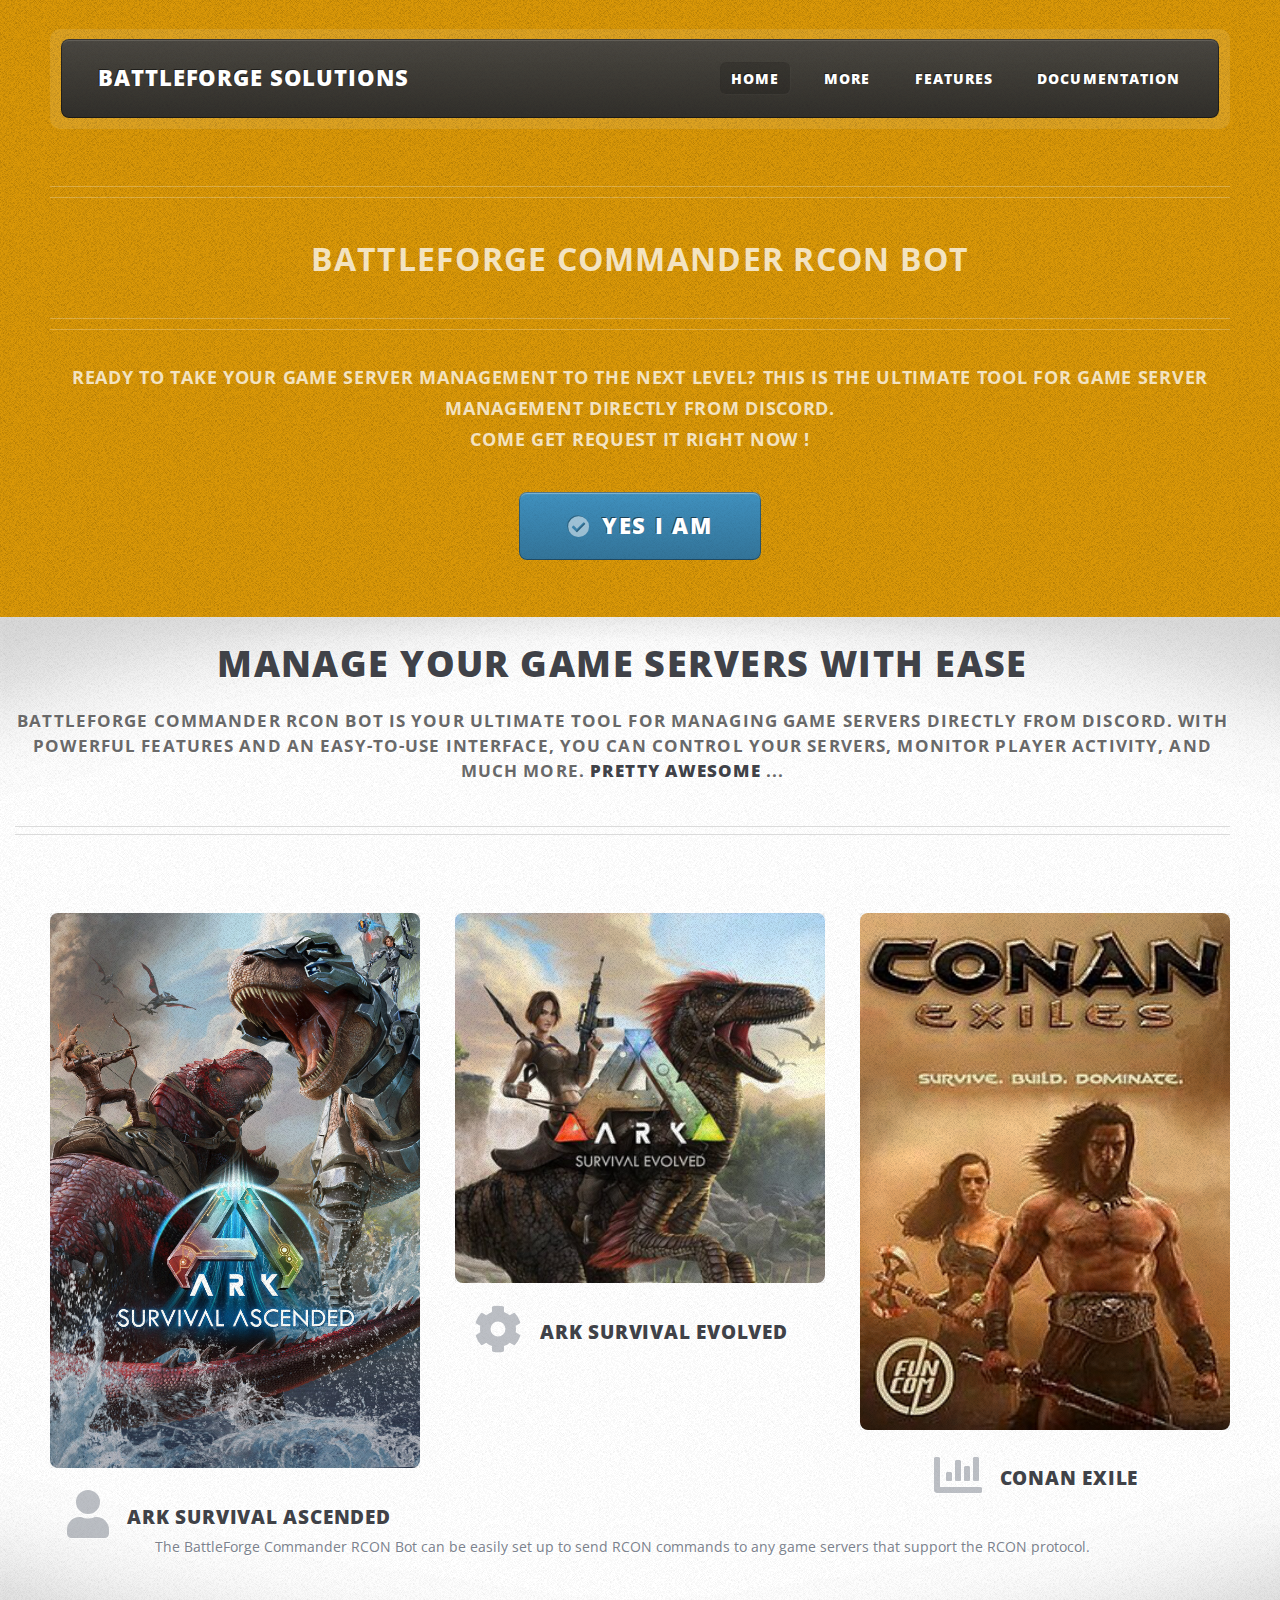
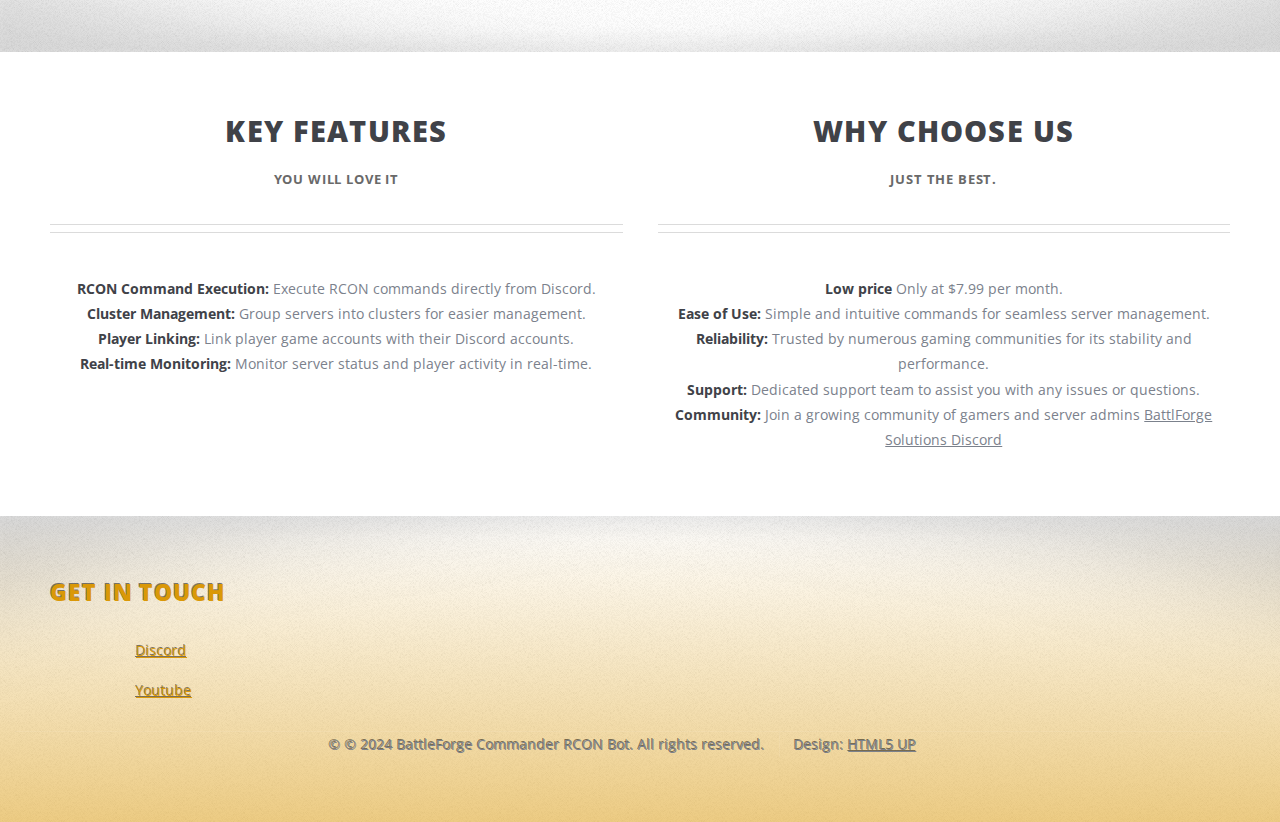
==== commit aeb79b66: "Update index.html" ====
--- a/index.html
+++ b/index.html
@@ -49,8 +49,10 @@
 							<div id="banner">
 								<h2>BattleForge Commander RCON Bot</h2>
 								<p>Ready to take your game server management to the next level?
-								   This is the ultimate tool for game server management directly from Discord.</p>
-								<a href="https://discord.com/oauth2/authorize?client_id=1271182673481699379" class="button large icon solid fa-check-circle">Yes i am</a>
+								   This is the ultimate tool for game server management directly from Discord.<br>
+								   Come get request it right now ! 
+								</p>
+								<a href="https://discord.gg/7VRVTCMsBq" class="button large icon solid fa-check-circle">Yes i am</a>
 							</div>
 
 					</div>
@@ -186,4 +188,4 @@
 			<script src="assets/js/main.js"></script>
 
 	</body>
-</html>+</html>
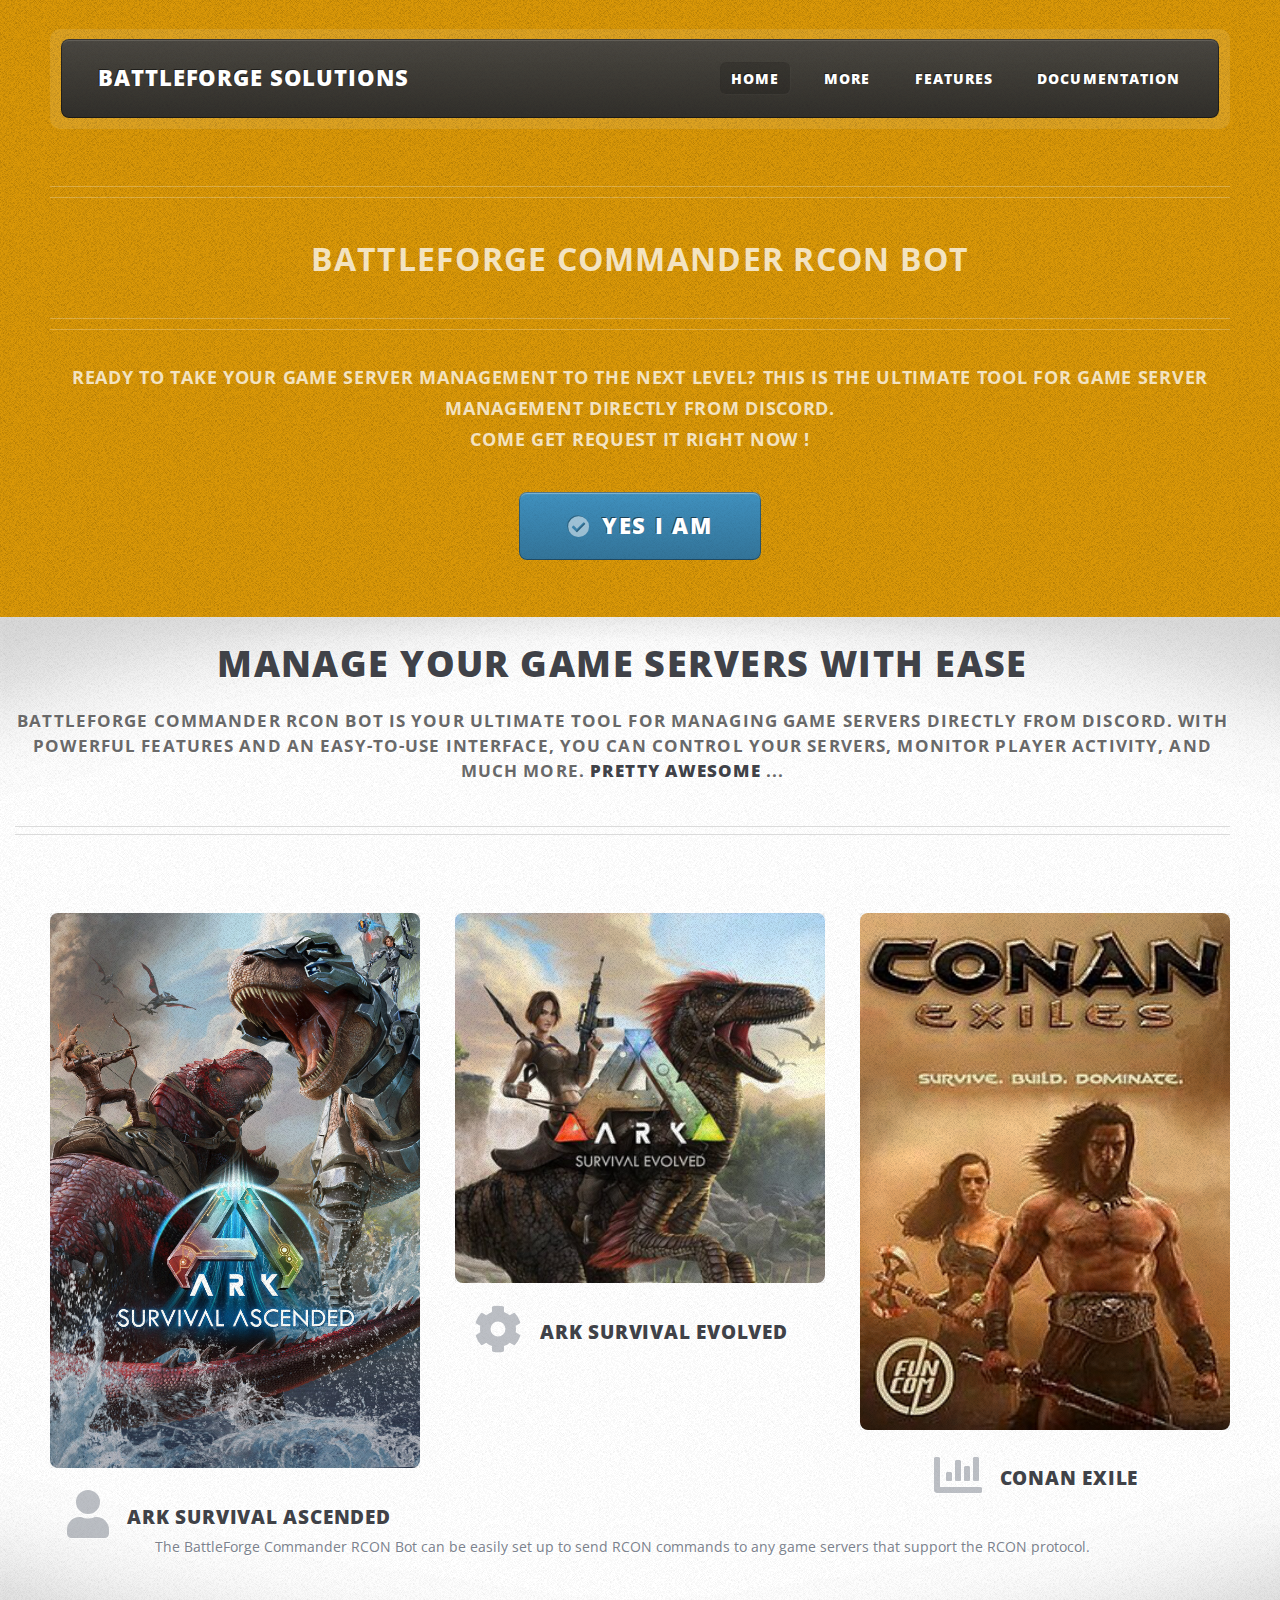
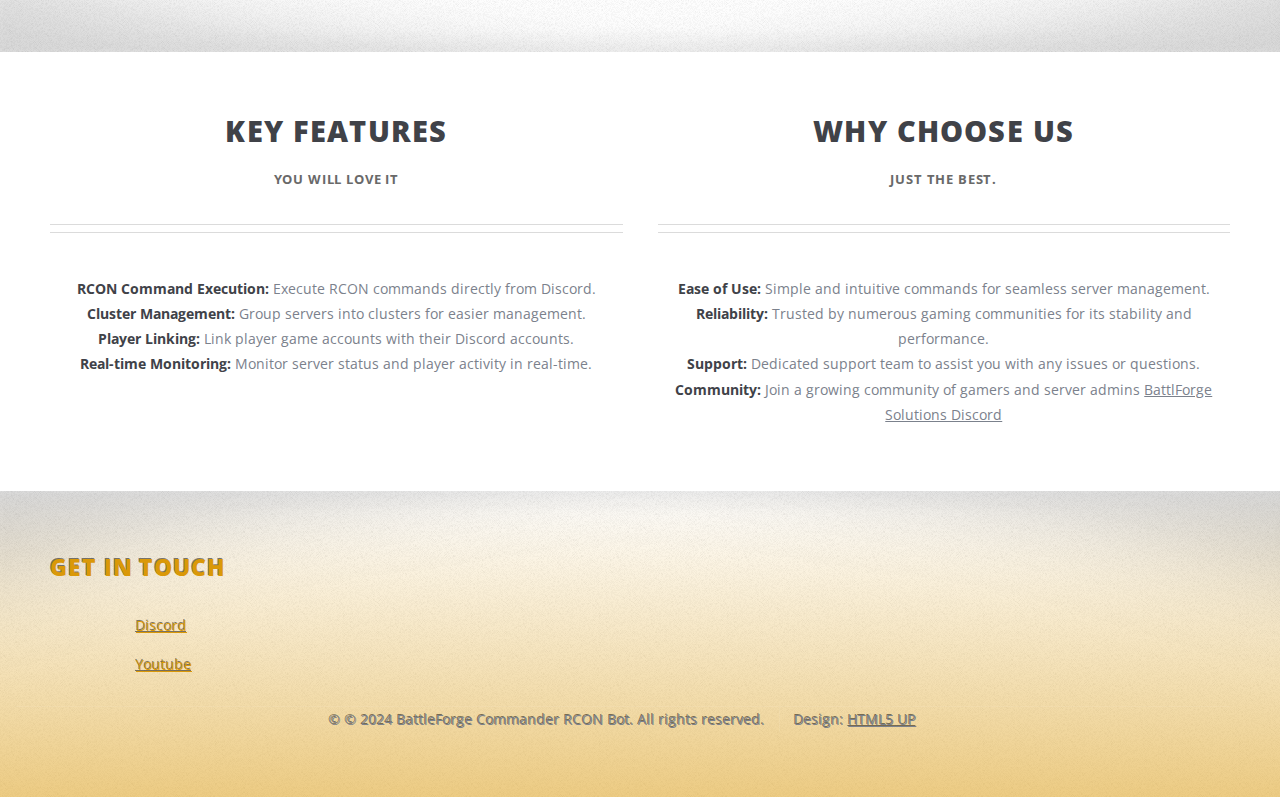
==== commit 03673df5: "Update index.html" ====
--- a/index.html
+++ b/index.html
@@ -131,7 +131,6 @@
 													<p>Just the best.</p>
 												</header>
 												<ul>
-													<li><strong>Low price</strong> Only at $7.99 per month.</li>
 													<li><strong>Ease of Use:</strong> Simple and intuitive commands for seamless server management.</li>
 													<li><strong>Reliability:</strong> Trusted by numerous gaming communities for its stability and performance.</li>
 													<li><strong>Support:</strong> Dedicated support team to assist you with any issues or questions.</li>
